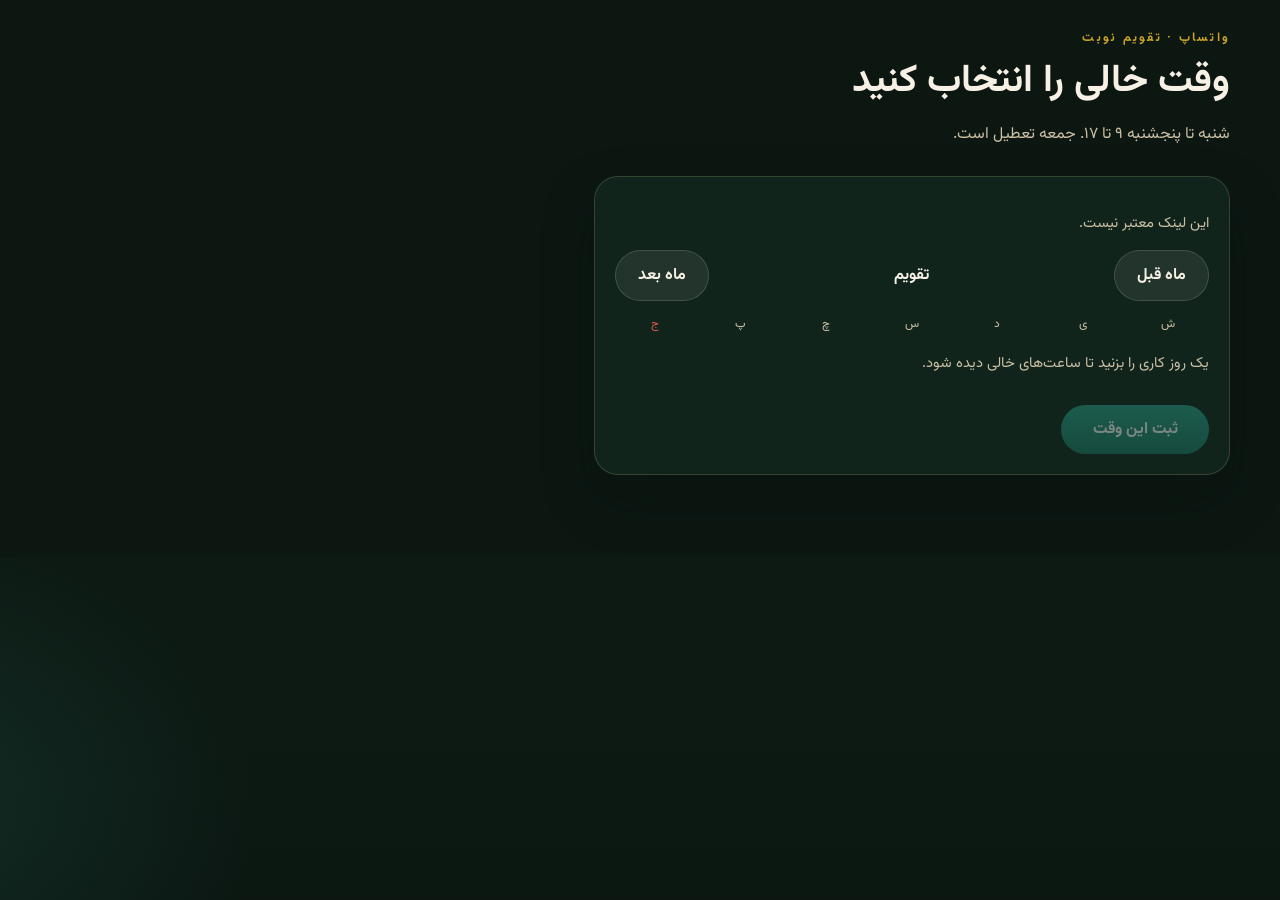
==== static/book.html @ dd41d1a8 "Send a WhatsApp calendar link instead of asking for a time After the customer name, the agent says a" ====
<!DOCTYPE html>
<html lang="fa" dir="rtl">
  <head>
    <meta charset="UTF-8" />
    <meta name="viewport" content="width=device-width, initial-scale=1" />
    <title>انتخاب وقت بازدید</title>
    <link rel="preconnect" href="https://fonts.googleapis.com" />
    <link rel="preconnect" href="https://fonts.gstatic.com" crossorigin />
    <link
      href="https://fonts.googleapis.com/css2?family=Vazirmatn:wght@300;400;500;700;800&display=swap"
      rel="stylesheet"
    />
    <link rel="stylesheet" href="/static/styles.css?v=6" />
  </head>
  <body>
    <div class="backdrop"></div>
    <header class="topbar">
      <div>
        <p class="eyebrow">واتساپ · تقویم نوبت</p>
        <h1>وقت خالی را انتخاب کنید</h1>
        <p class="lede" id="book-lede">شنبه تا پنجشنبه ۹ تا ۱۷. جمعه تعطیل است.</p>
      </div>
    </header>
    <main class="workspace dealership book-page">
      <section class="panel">
        <p id="book-status" class="hint">در حال بارگذاری وقت‌های خالی...</p>
        <div class="cal-nav">
          <button type="button" id="prev-m" class="ghost">ماه قبل</button>
          <strong id="month-title">تقویم</strong>
          <button type="button" id="next-m" class="ghost">ماه بعد</button>
        </div>
        <div class="weekdays" id="weekdays"></div>
        <div class="weeks" id="weeks"></div>
        <p id="day-label" class="hint">یک روز کاری را بزنید تا ساعت‌های خالی دیده شود.</p>
        <div id="times" class="times"></div>
        <div class="book-actions">
          <button type="button" id="confirm-btn" class="start" disabled>ثبت این وقت</button>
        </div>
      </section>
    </main>
    <script src="/static/book.js?v=6"></script>
  </body>
</html>
---- static/styles.css ----
:root {
  --ink: #102017;
  --paper: #f4efe2;
  --sand: #e7dcc6;
  --gold: #c9a227;
  --gold-deep: #9b7b12;
  --teal: #1f7a6a;
  --teal-bright: #2ea38d;
  --stop: #b3392d;
  --navy: #12231c;
  --card: rgba(18, 42, 33, 0.72);
  --line: rgba(232, 214, 170, 0.18);
  --text: #f6f1e4;
  --muted: #cbbfa4;
  --shadow: 0 24px 50px rgba(8, 16, 12, 0.35);
}

* {
  box-sizing: border-box;
}

html,
body {
  margin: 0;
  min-height: 100%;
  font-family: "Vazirmatn", Tahoma, sans-serif;
  background: #0c1712;
  color: var(--text);
}

body {
  position: relative;
}

.backdrop {
  position: fixed;
  inset: 0;
  background:
    radial-gradient(900px 420px at 80% -10%, rgba(201, 162, 39, 0.18), transparent 60%),
    radial-gradient(700px 500px at -10% 90%, rgba(46, 163, 141, 0.16), transparent 55%),
    linear-gradient(180deg, #102017 0%, #0c1712 100%);
  z-index: -1;
}

.shell {
  width: min(1180px, calc(100% - 32px));
  margin: 0 auto;
  padding: 32px 0 64px;
}

.hero h1 {
  margin: 6px 0 10px;
  font-size: clamp(2rem, 4vw, 3.4rem);
  font-weight: 800;
  letter-spacing: -0.03em;
}

.eyebrow {
  margin: 0;
  color: var(--gold);
  font-weight: 700;
  letter-spacing: 0.18em;
  text-transform: uppercase;
  font-size: 0.78rem;
}

.lede {
  max-width: 46rem;
  color: var(--muted);
  line-height: 1.9;
  margin: 0 0 18px;
}

.meta-row,
.panel-head,
.controls-row,
.actions {
  display: flex;
  gap: 12px;
  align-items: center;
  flex-wrap: wrap;
}

.panel-head {
  justify-content: space-between;
}

.panel {
  background: var(--card);
  border: 1px solid var(--line);
  border-radius: 24px;
  padding: 20px;
  box-shadow: var(--shadow);
  backdrop-filter: blur(16px);
  margin-bottom: 18px;
}

.panel h2 {
  margin: 0;
  font-size: 1.15rem;
}

.path-chip,
.status,
.hint,
.partial {
  color: var(--muted);
  font-size: 0.92rem;
}

.path-chip {
  background: rgba(244, 239, 226, 0.06);
  border: 1px solid var(--line);
  border-radius: 999px;
  padding: 6px 12px;
  direction: ltr;
  max-width: 100%;
  overflow: hidden;
  text-overflow: ellipsis;
  white-space: nowrap;
}

.model-grid {
  display: grid;
  grid-template-columns: repeat(auto-fit, minmax(220px, 1fr));
  gap: 12px;
  margin: 16px 0 0;
}

.model-card {
  position: relative;
  display: block;
  cursor: pointer;
}

.model-card input {
  position: absolute;
  opacity: 0;
  pointer-events: none;
}

.model-card .face {
  display: block;
  border: 1px solid var(--line);
  border-radius: 18px;
  padding: 16px 14px 14px;
  background: rgba(8, 20, 16, 0.45);
  min-height: 118px;
  transition: transform 0.16s ease, border-color 0.16s ease, background 0.16s ease;
}

.model-card:hover .face {
  transform: translateY(-2px);
  border-color: rgba(201, 162, 39, 0.5);
}

.model-card input:checked + .face {
  border-color: var(--gold);
  background: linear-gradient(180deg, rgba(201, 162, 39, 0.18), rgba(18, 42, 33, 0.8));
  box-shadow: inset 0 0 0 1px rgba(201, 162, 39, 0.35);
}

.model-card.disabled {
  cursor: not-allowed;
  opacity: 0.55;
}

.radio-dot {
  width: 16px;
  height: 16px;
  border-radius: 50%;
  border: 2px solid var(--gold);
  display: inline-block;
  margin-left: 8px;
  vertical-align: -2px;
  position: relative;
}

.model-card input:checked + .face .radio-dot::after {
  content: "";
  position: absolute;
  inset: 3px;
  border-radius: 50%;
  background: var(--gold);
}

.model-title {
  font-weight: 700;
  margin: 8px 0 4px;
}

.model-note,
.engine-tag {
  color: var(--muted);
  font-size: 0.8rem;
  line-height: 1.6;
}

.engine-tag {
  display: inline-block;
  margin-top: 8px;
  padding: 2px 8px;
  border-radius: 999px;
  background: rgba(46, 163, 141, 0.15);
  color: #9ee0d2;
}

.controls-row {
  margin: 6px 0 18px;
}

button,
.upload {
  font-family: inherit;
  border: 0;
  cursor: pointer;
}

.start,
.stop,
.ghost,
.upload {
  border-radius: 999px;
  padding: 12px 22px;
  font-size: 1rem;
  font-weight: 700;
}

.start,
.call-btn {
  background: linear-gradient(180deg, var(--teal-bright), var(--teal));
  color: white;
  min-width: 148px;
}

#call-btn.live {
  background: linear-gradient(180deg, #d45b4d, var(--stop));
  animation: pulse-call 1.6s ease infinite;
}

@keyframes pulse-call {
  50% {
    box-shadow: 0 0 0 6px rgba(179, 57, 45, 0.18);
  }
}

.stop {
  background: linear-gradient(180deg, #d45b4d, var(--stop));
  color: white;
  min-width: 128px;
}

.start:disabled,
.stop:disabled,
.ghost:disabled,
.upload:has(input:disabled) {
  opacity: 0.45;
  cursor: not-allowed;
}

.ghost,
.upload {
  background: rgba(244, 239, 226, 0.08);
  color: var(--text);
  border: 1px solid var(--line);
}

.upload {
  position: relative;
  overflow: hidden;
}

.upload input {
  position: absolute;
  inset: 0;
  opacity: 0;
  cursor: pointer;
}

.meter {
  flex: 1;
  min-width: 140px;
  height: 12px;
  border-radius: 999px;
  background: rgba(244, 239, 226, 0.08);
  overflow: hidden;
}

#level-bar {
  display: block;
  height: 100%;
  width: 0%;
  background: linear-gradient(90deg, var(--teal-bright), var(--gold));
  transition: width 0.08s linear;
}

.workspace {
  display: grid;
  grid-template-columns: 1.4fr 0.9fr;
  gap: 18px;
}

.transcript {
  width: 100%;
  min-height: 280px;
  resize: vertical;
  border: 0;
  border-radius: 18px;
  padding: 18px;
  font: 1.2rem/2 "Vazirmatn", Tahoma, sans-serif;
  background: var(--paper);
  color: var(--ink);
}

.partial {
  min-height: 1.5em;
  margin: 8px 0 10px;
}

.compare-list {
  display: flex;
  flex-direction: column;
  gap: 10px;
}

.compare-card {
  background: rgba(8, 20, 16, 0.4);
  border: 1px solid var(--line);
  border-radius: 16px;
  padding: 12px 14px;
}

.compare-card h3 {
  margin: 0 0 6px;
  font-size: 0.95rem;
  display: flex;
  flex-wrap: wrap;
  gap: 6px;
  align-items: center;
}

.compare-card p {
  margin: 0;
  line-height: 1.8;
  color: var(--paper);
}

.compare-card .time {
  color: var(--gold);
  font-size: 0.78rem;
}

.empty {
  margin: 16px 0 0;
  color: var(--sand);
}

.hidden {
  display: none !important;
}

.overlay {
  position: fixed;
  inset: 0;
  background: rgba(8, 16, 12, 0.62);
  display: flex;
  flex-direction: column;
  align-items: center;
  justify-content: center;
  gap: 16px;
  z-index: 20;
}

.spinner {
  width: 46px;
  height: 46px;
  border-radius: 50%;
  border: 4px solid rgba(244, 239, 226, 0.2);
  border-top-color: var(--gold);
  animation: spin 0.8s linear infinite;
}

@keyframes spin {
  to {
    transform: rotate(360deg);
  }
}

@media (max-width: 860px) {
  .workspace {
    grid-template-columns: 1fr;
  }

  .start,
  .stop {
    flex: 1;
  }
}

.topbar {
  width: min(1180px, calc(100% - 32px));
  margin: 0 auto;
  padding: 28px 0 8px;
  display: flex;
  justify-content: space-between;
  gap: 16px;
  flex-wrap: wrap;
}

.topbar h1 {
  margin: 4px 0 8px;
  font-size: clamp(1.6rem, 3vw, 2.4rem);
}

.pills {
  display: flex;
  gap: 8px;
  flex-wrap: wrap;
  align-items: flex-start;
}

.workspace.dealership {
  width: min(1180px, calc(100% - 32px));
  margin: 0 auto;
  padding-bottom: 64px;
  display: grid;
  grid-template-columns: 1.15fr 0.95fr;
  gap: 18px;
}

.side {
  display: flex;
  flex-direction: column;
  gap: 18px;
}

.call-log {
  height: min(48vh, 440px);
  overflow-y: auto;
  display: flex;
  flex-direction: column;
  gap: 10px;
  padding: 4px 2px 12px;
}

.msg {
  max-width: 88%;
  padding: 10px 14px;
  border-radius: 16px;
  line-height: 1.8;
}

.msg .meta {
  font-size: 0.75rem;
  color: var(--muted);
  margin-bottom: 2px;
}

.msg.agent {
  align-self: flex-start;
  background: rgba(46, 163, 141, 0.16);
}

.msg.user {
  align-self: flex-end;
  background: rgba(201, 162, 39, 0.16);
}

.invite-box {
  margin-top: 14px;
  padding: 14px;
  border-radius: 16px;
  border: 1px solid rgba(46, 163, 141, 0.35);
  background: rgba(46, 163, 141, 0.1);
}

.invite-box p {
  margin: 0 0 10px;
  line-height: 1.8;
}

.invite-actions,
.book-actions {
  display: flex;
  gap: 8px;
  flex-wrap: wrap;
}

.invite-actions a {
  text-decoration: none;
  display: inline-flex;
  align-items: center;
  justify-content: center;
}

.book-page {
  grid-template-columns: 1fr;
}

.book-actions {
  margin-top: 16px;
}

.composer {
  display: flex;
  gap: 8px;
  flex-wrap: wrap;
  margin-top: 12px;
}

.composer input[type="text"] {
  flex: 1;
  min-width: 140px;
  border: 1px solid var(--line);
  border-radius: 999px;
  padding: 12px 16px;
  background: rgba(244, 239, 226, 0.08);
  color: var(--text);
  font-family: inherit;
}

.cal-nav {
  display: flex;
  justify-content: space-between;
  align-items: center;
  margin-bottom: 10px;
  gap: 8px;
}

.weekdays,
.weeks {
  display: grid;
  grid-template-columns: repeat(7, 1fr);
  gap: 4px;
}

.weekdays span {
  text-align: center;
  font-size: 0.75rem;
  color: var(--muted);
  padding: 4px 0;
}

.weekdays span:last-child {
  color: #d45b4d;
}

.day {
  aspect-ratio: 1;
  border: 0;
  background: transparent;
  color: var(--text);
  border-radius: 50%;
  font-weight: 700;
  font-family: inherit;
  position: relative;
  cursor: pointer;
}

.day:hover:not(:disabled) {
  background: rgba(244, 239, 226, 0.08);
}

.day.sel {
  background: var(--gold);
  color: #1a1406;
}

.day.today:not(.sel) {
  box-shadow: inset 0 0 0 1px var(--gold);
}

.day.closed,
.day:disabled {
  color: #5a675f;
  cursor: default;
}

.day .dot {
  width: 5px;
  height: 5px;
  border-radius: 50%;
  background: var(--teal-bright);
  position: absolute;
  bottom: 5px;
  left: 50%;
  transform: translateX(-50%);
}

.times {
  display: grid;
  grid-template-columns: 1fr 1fr;
  gap: 8px;
  margin-top: 12px;
}

.times button {
  background: rgba(244, 239, 226, 0.08);
  color: var(--text);
  border: 1px solid var(--line);
  border-radius: 12px;
  padding: 8px;
  font-family: inherit;
  cursor: pointer;
}

.times button.busy {
  color: #6d7a72;
  text-decoration: line-through;
}

.times button.pick {
  background: var(--gold);
  color: #1a1406;
  border-color: var(--gold);
}

table.appts {
  width: 100%;
  border-collapse: collapse;
  font-size: 0.85rem;
}

table.appts th,
table.appts td {
  text-align: right;
  padding: 8px 4px;
  border-bottom: 1px solid var(--line);
}

@media (max-width: 860px) {
  .workspace.dealership {
    grid-template-columns: 1fr;
  }
}
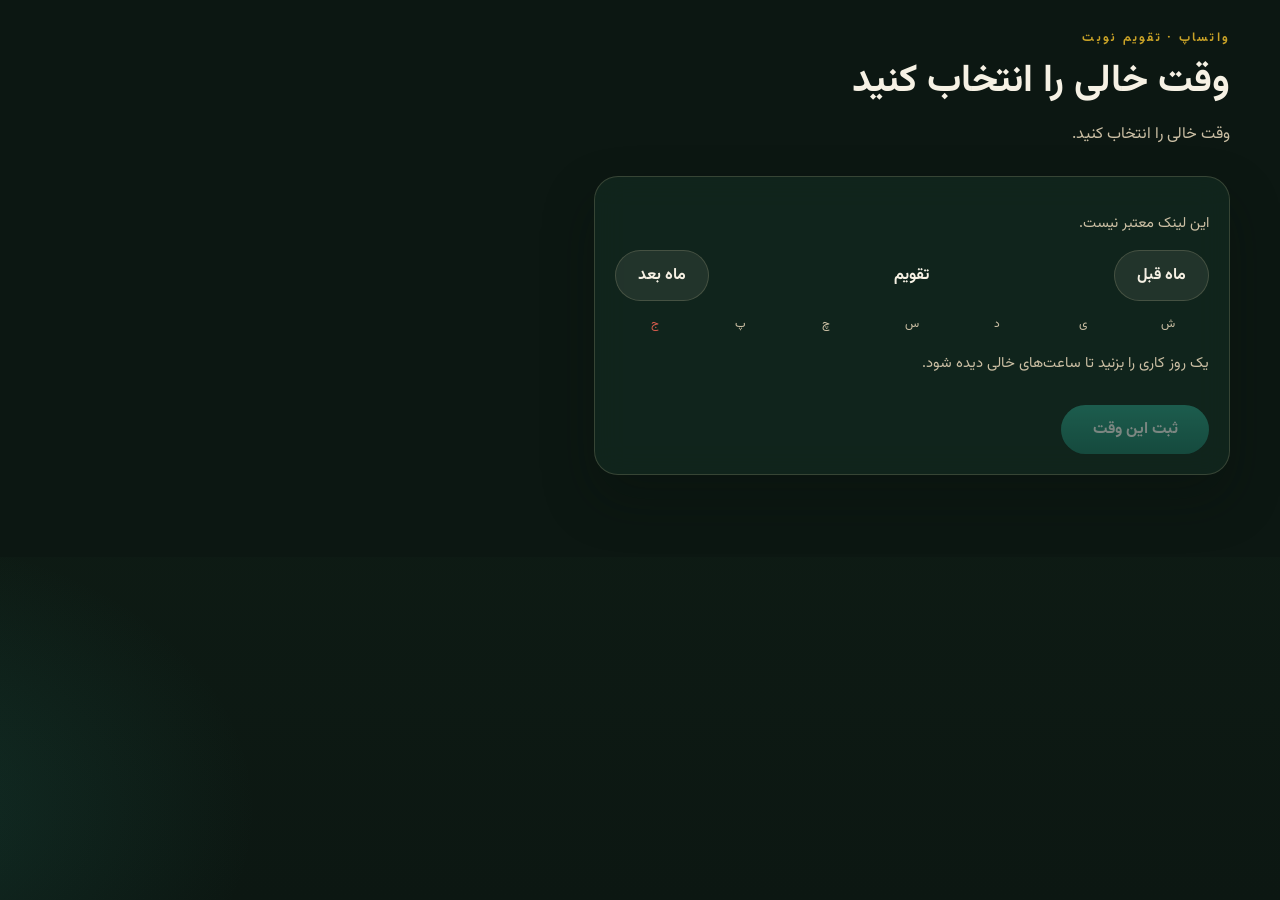
==== commit c1e92b80: "Keep office data across updates and hide long help text Store the SQLite file in a durable folder so" ====
--- a/static/book.html
+++ b/static/book.html
@@ -10,7 +10,7 @@
       href="https://fonts.googleapis.com/css2?family=Vazirmatn:wght@300;400;500;700;800&display=swap"
       rel="stylesheet"
     />
-    <link rel="stylesheet" href="/static/styles.css?v=6" />
+    <link rel="stylesheet" href="/static/styles.css?v=7" />
   </head>
   <body>
     <div class="backdrop"></div>
@@ -18,7 +18,7 @@
       <div>
         <p class="eyebrow">واتساپ · تقویم نوبت</p>
         <h1>وقت خالی را انتخاب کنید</h1>
-        <p class="lede" id="book-lede">شنبه تا پنجشنبه ۹ تا ۱۷. جمعه تعطیل است.</p>
+        <p class="lede" id="book-lede">وقت خالی را انتخاب کنید.</p>
       </div>
     </header>
     <main class="workspace dealership book-page">
--- a/static/styles.css
+++ b/static/styles.css
@@ -120,6 +120,12 @@
   white-space: nowrap;
 }
 
+a.path-chip {
+  text-decoration: none;
+  color: var(--text);
+  direction: rtl;
+}
+
 .model-grid {
   display: grid;
   grid-template-columns: repeat(auto-fit, minmax(220px, 1fr));
@@ -628,6 +634,25 @@
   border-bottom: 1px solid var(--line);
 }
 
+table.appts tr.needs-call td {
+  background: rgba(179, 57, 45, 0.12);
+}
+
+.followup-actions {
+  display: flex;
+  flex-direction: column;
+  gap: 6px;
+  align-items: stretch;
+}
+
+.followup-actions a.ghost {
+  text-decoration: none;
+  display: inline-flex;
+  justify-content: center;
+  font-size: 0.75rem;
+  padding: 6px 10px;
+}
+
 @media (max-width: 860px) {
   .workspace.dealership {
     grid-template-columns: 1fr;
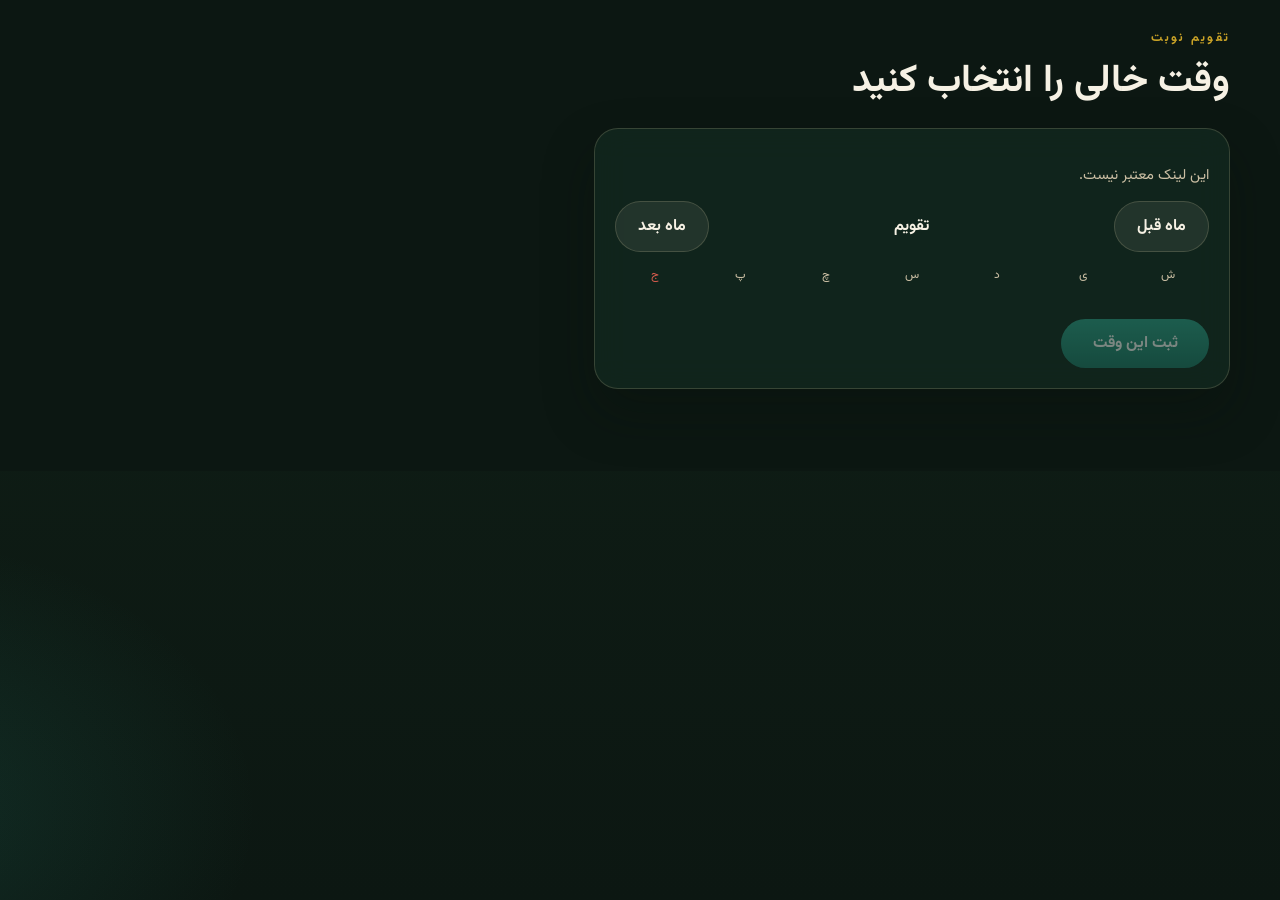
==== commit 58e43675: "Remove long calendar and WhatsApp help copy Drop the homepage-style explanations from screens, picke" ====
--- a/static/book.html
+++ b/static/book.html
@@ -10,15 +10,15 @@
       href="https://fonts.googleapis.com/css2?family=Vazirmatn:wght@300;400;500;700;800&display=swap"
       rel="stylesheet"
     />
-    <link rel="stylesheet" href="/static/styles.css?v=7" />
+    <link rel="stylesheet" href="/static/styles.css?v=8" />
   </head>
   <body>
     <div class="backdrop"></div>
     <header class="topbar">
       <div>
-        <p class="eyebrow">واتساپ · تقویم نوبت</p>
+        <p class="eyebrow">تقویم نوبت</p>
         <h1>وقت خالی را انتخاب کنید</h1>
-        <p class="lede" id="book-lede">وقت خالی را انتخاب کنید.</p>
+        <p class="lede hidden" id="book-lede"></p>
       </div>
     </header>
     <main class="workspace dealership book-page">
@@ -31,13 +31,13 @@
         </div>
         <div class="weekdays" id="weekdays"></div>
         <div class="weeks" id="weeks"></div>
-        <p id="day-label" class="hint">یک روز کاری را بزنید تا ساعت‌های خالی دیده شود.</p>
+        <p id="day-label" class="hint"></p>
         <div id="times" class="times"></div>
         <div class="book-actions">
           <button type="button" id="confirm-btn" class="start" disabled>ثبت این وقت</button>
         </div>
       </section>
     </main>
-    <script src="/static/book.js?v=6"></script>
+    <script src="/static/book.js?v=7"></script>
   </body>
 </html>
